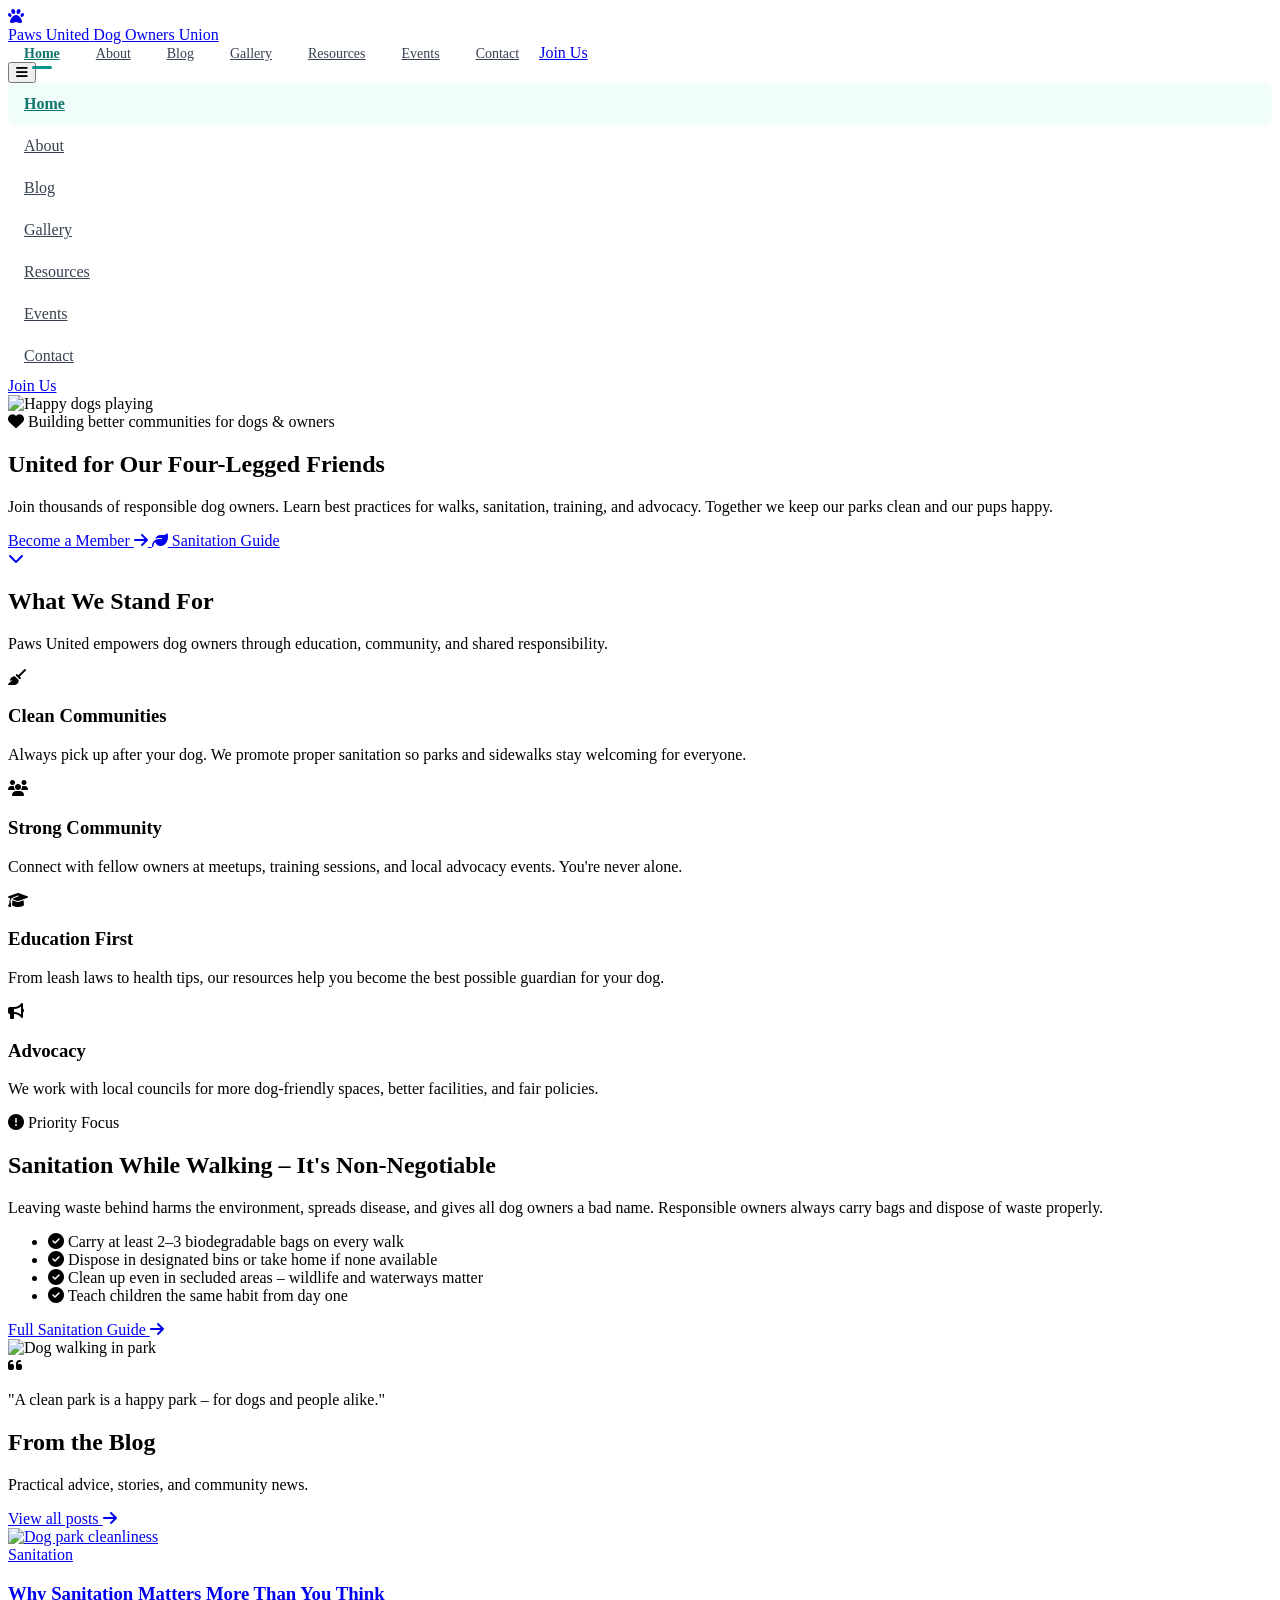
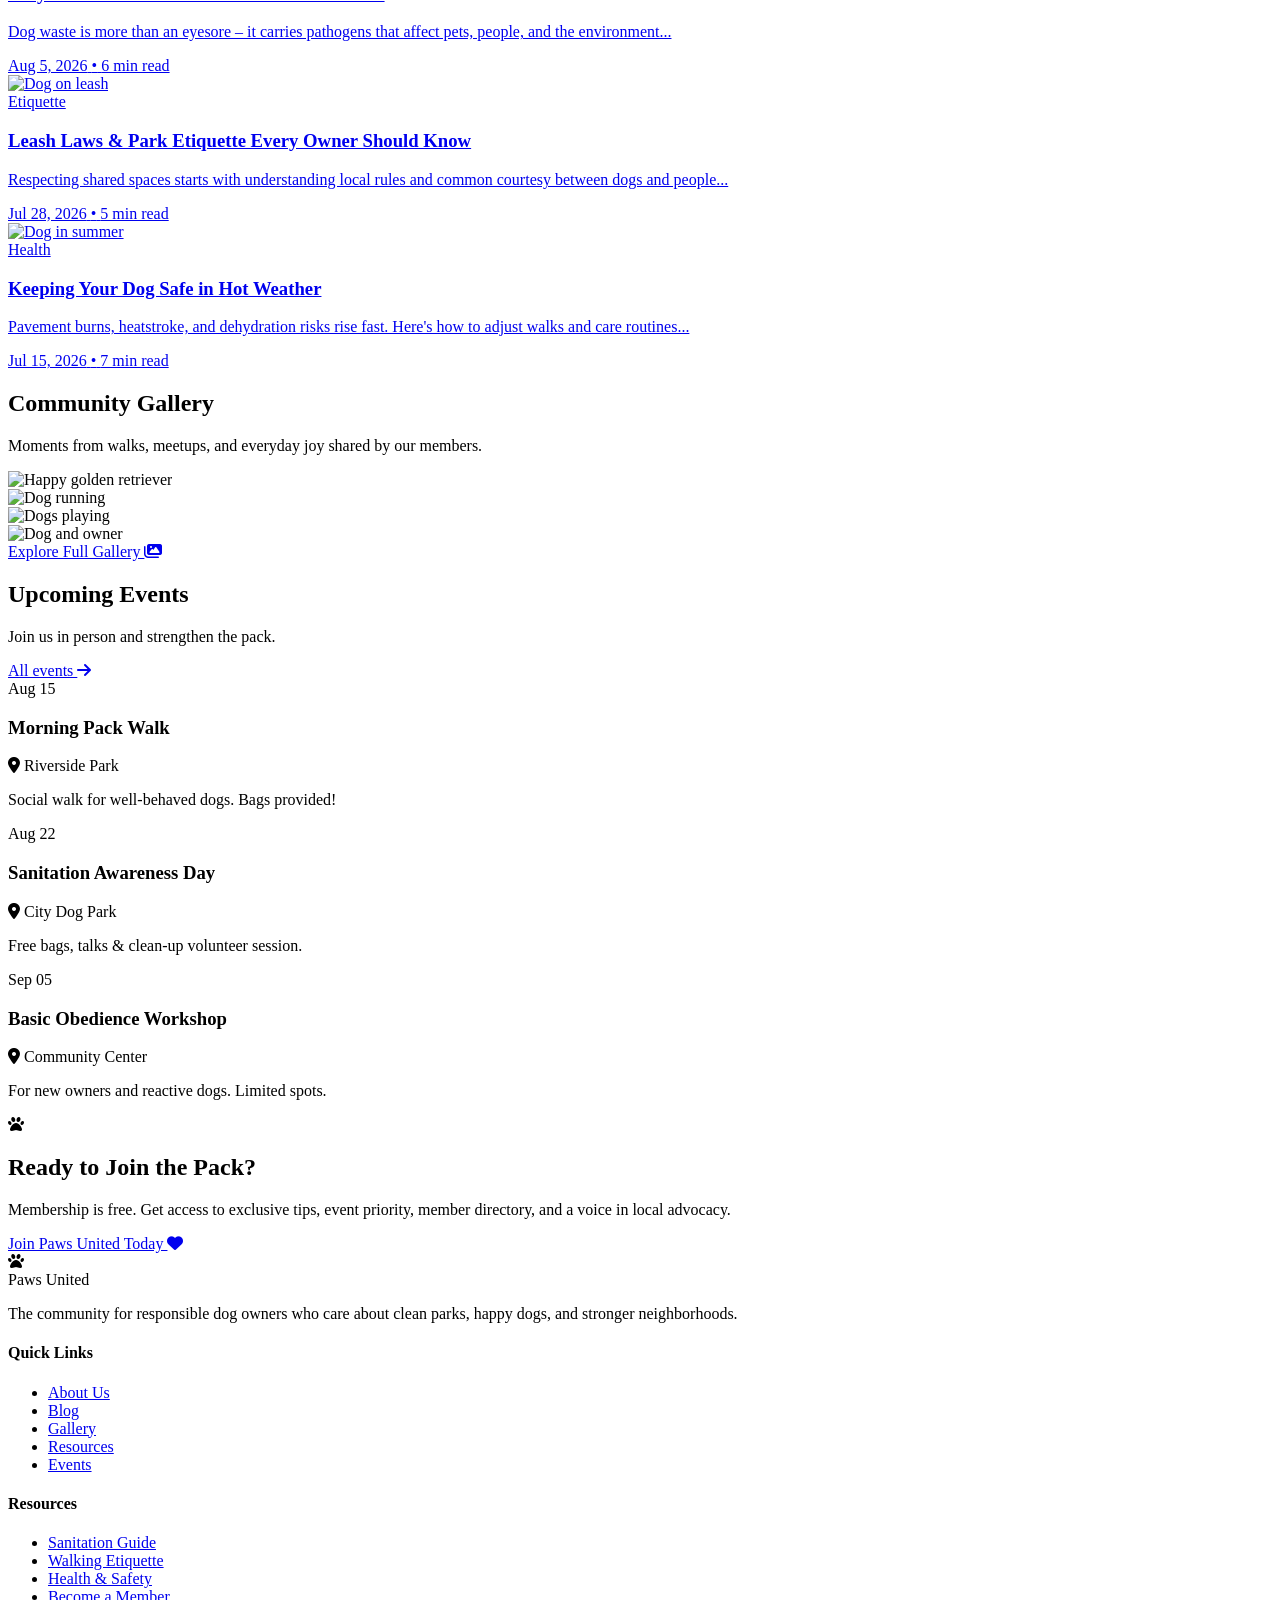
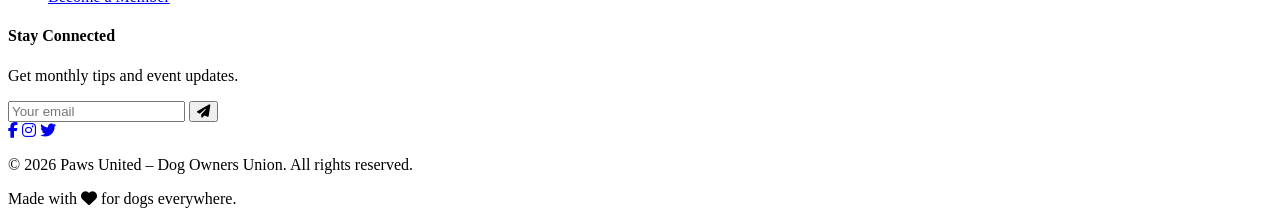
==== index.html @ 854d89c9 "Add files via upload" ====
<!DOCTYPE html>
<html lang="en">
<head>
  <meta charset="UTF-8">
  <meta name="viewport" content="width=device-width, initial-scale=1.0">
  <title>Paws United – Dog Owners Union</title>
  <meta name="description" content="Paws United is the community for responsible dog owners. Tips on sanitation, walking etiquette, events, gallery and more.">
  <script src="https://cdn.tailwindcss.com"></script>
  <link rel="stylesheet" href="https://cdnjs.cloudflare.com/ajax/libs/font-awesome/6.5.1/css/all.min.css">
  <link href="https://fonts.googleapis.com/css2?family=Poppins:wght@300;400;500;600;700&family=Playfair+Display:wght@600;700&display=swap" rel="stylesheet">
  <script>
    tailwind.config = {
      theme: {
        extend: {
          colors: {
            paw: {
              50: '#f0fdfa',
              100: '#ccfbf1',
              500: '#14b8a6',
              600: '#0d9488',
              700: '#0f766e',
              800: '#115e59',
              900: '#134e4a',
            },
            warm: {
              400: '#fb923c',
              500: '#f97316',
              600: '#ea580c',
            }
          },
          fontFamily: {
            sans: ['Poppins', 'sans-serif'],
            display: ['Playfair Display', 'serif'],
          }
        }
      }
    }
  </script>
  <link rel="stylesheet" href="css/styles.css">
</head>
<body class="font-sans bg-gray-50 text-gray-800 antialiased">
  <!-- Navigation -->
  <header id="navbar" class="fixed top-0 left-0 right-0 z-50 transition-all duration-300 bg-white/95 backdrop-blur-md shadow-sm">
    <div class="max-w-7xl mx-auto px-4 sm:px-6 lg:px-8">
      <div class="flex items-center justify-between h-16 md:h-20">
        <!-- Logo -->
        <a href="index.html" class="flex items-center gap-2 group">
          <div class="w-10 h-10 md:w-12 md:h-12 bg-gradient-to-br from-paw-500 to-paw-700 rounded-full flex items-center justify-center shadow-md group-hover:scale-105 transition-transform">
            <i class="fas fa-paw text-white text-lg md:text-xl"></i>
          </div>
          <div>
            <span class="font-display text-xl md:text-2xl font-bold text-paw-800">Paws United</span>
            <span class="hidden sm:block text-xs text-paw-600 -mt-1">Dog Owners Union</span>
          </div>
        </a>

        <!-- Desktop Nav -->
        <nav class="hidden lg:flex items-center gap-1">
          <a href="index.html" class="nav-link active">Home</a>
          <a href="about.html" class="nav-link">About</a>
          <a href="blog.html" class="nav-link">Blog</a>
          <a href="gallery.html" class="nav-link">Gallery</a>
          <a href="resources.html" class="nav-link">Resources</a>
          <a href="events.html" class="nav-link">Events</a>
          <a href="contact.html" class="nav-link">Contact</a>
          <a href="join.html" class="ml-3 px-5 py-2.5 bg-warm-500 hover:bg-warm-600 text-white font-medium rounded-full shadow-md hover:shadow-lg transition-all duration-200">Join Us</a>
        </nav>

        <!-- Mobile menu button -->
        <button id="menu-btn" class="lg:hidden p-2 rounded-lg text-paw-700 hover:bg-paw-50 focus:outline-none" aria-label="Toggle menu">
          <i class="fas fa-bars text-2xl"></i>
        </button>
      </div>
    </div>

    <!-- Mobile Nav -->
    <div id="mobile-menu" class="lg:hidden hidden bg-white border-t border-gray-100 shadow-lg">
      <div class="px-4 py-3 space-y-1">
        <a href="index.html" class="mobile-nav-link active">Home</a>
        <a href="about.html" class="mobile-nav-link">About</a>
        <a href="blog.html" class="mobile-nav-link">Blog</a>
        <a href="gallery.html" class="mobile-nav-link">Gallery</a>
        <a href="resources.html" class="mobile-nav-link">Resources</a>
        <a href="events.html" class="mobile-nav-link">Events</a>
        <a href="contact.html" class="mobile-nav-link">Contact</a>
        <a href="join.html" class="block mt-3 text-center px-5 py-3 bg-warm-500 hover:bg-warm-600 text-white font-medium rounded-full">Join Us</a>
      </div>
    </div>
  </header>

  <!-- Hero Section -->
  <section class="relative pt-20 md:pt-24 min-h-[90vh] flex items-center overflow-hidden">
    <div class="absolute inset-0 z-0">
      <img src="https://images.unsplash.com/photo-1548199973-03cce0bbc87b?auto=format&fit=crop&w=1920&q=80" alt="Happy dogs playing" class="w-full h-full object-cover">
      <div class="absolute inset-0 bg-gradient-to-r from-paw-900/85 via-paw-800/70 to-transparent"></div>
    </div>
    
    <div class="relative z-10 max-w-7xl mx-auto px-4 sm:px-6 lg:px-8 py-16 md:py-24">
      <div class="max-w-2xl">
        <span class="inline-block px-4 py-1.5 mb-6 text-sm font-medium bg-warm-500/20 text-warm-400 rounded-full border border-warm-400/30 backdrop-blur-sm">
          <i class="fas fa-heart mr-1"></i> Building better communities for dogs & owners
        </span>
        <h1 class="font-display text-4xl sm:text-5xl md:text-6xl lg:text-7xl font-bold text-white leading-tight mb-6">
          United for Our <span class="text-warm-400">Four-Legged</span> Friends
        </h1>
        <p class="text-lg md:text-xl text-paw-100 mb-8 leading-relaxed">
          Join thousands of responsible dog owners. Learn best practices for walks, sanitation, training, and advocacy. Together we keep our parks clean and our pups happy.
        </p>
        <div class="flex flex-wrap gap-4">
          <a href="join.html" class="inline-flex items-center gap-2 px-8 py-4 bg-warm-500 hover:bg-warm-600 text-white font-semibold rounded-full shadow-xl hover:shadow-2xl transition-all duration-300 transform hover:-translate-y-0.5">
            Become a Member <i class="fas fa-arrow-right"></i>
          </a>
          <a href="resources.html#sanitation" class="inline-flex items-center gap-2 px-8 py-4 bg-white/10 hover:bg-white/20 text-white font-semibold rounded-full border border-white/30 backdrop-blur-sm transition-all duration-300">
            <i class="fas fa-leaf"></i> Sanitation Guide
          </a>
        </div>
      </div>
    </div>

    <!-- Scroll indicator -->
    <div class="absolute bottom-8 left-1/2 -translate-x-1/2 z-10 animate-bounce">
      <a href="#mission" class="text-white/70 hover:text-white">
        <i class="fas fa-chevron-down text-2xl"></i>
      </a>
    </div>
  </section>

  <!-- Mission Highlights -->
  <section id="mission" class="py-16 md:py-24 bg-white">
    <div class="max-w-7xl mx-auto px-4 sm:px-6 lg:px-8">
      <div class="text-center max-w-3xl mx-auto mb-14">
        <h2 class="font-display text-3xl md:text-4xl font-bold text-paw-900 mb-4">What We Stand For</h2>
        <p class="text-gray-600 text-lg">Paws United empowers dog owners through education, community, and shared responsibility.</p>
      </div>

      <div class="grid sm:grid-cols-2 lg:grid-cols-4 gap-6 md:gap-8">
        <!-- Card 1 -->
        <div class="group bg-paw-50 rounded-2xl p-6 md:p-8 hover:shadow-xl transition-all duration-300 border border-paw-100 hover:border-paw-300">
          <div class="w-14 h-14 bg-paw-500 rounded-xl flex items-center justify-center mb-5 group-hover:scale-110 transition-transform shadow-lg">
            <i class="fas fa-broom text-white text-2xl"></i>
          </div>
          <h3 class="text-xl font-semibold text-paw-900 mb-3">Clean Communities</h3>
          <p class="text-gray-600 leading-relaxed">Always pick up after your dog. We promote proper sanitation so parks and sidewalks stay welcoming for everyone.</p>
        </div>

        <!-- Card 2 -->
        <div class="group bg-amber-50 rounded-2xl p-6 md:p-8 hover:shadow-xl transition-all duration-300 border border-amber-100 hover:border-amber-300">
          <div class="w-14 h-14 bg-warm-500 rounded-xl flex items-center justify-center mb-5 group-hover:scale-110 transition-transform shadow-lg">
            <i class="fas fa-users text-white text-2xl"></i>
          </div>
          <h3 class="text-xl font-semibold text-paw-900 mb-3">Strong Community</h3>
          <p class="text-gray-600 leading-relaxed">Connect with fellow owners at meetups, training sessions, and local advocacy events. You're never alone.</p>
        </div>

        <!-- Card 3 -->
        <div class="group bg-sky-50 rounded-2xl p-6 md:p-8 hover:shadow-xl transition-all duration-300 border border-sky-100 hover:border-sky-300">
          <div class="w-14 h-14 bg-sky-500 rounded-xl flex items-center justify-center mb-5 group-hover:scale-110 transition-transform shadow-lg">
            <i class="fas fa-graduation-cap text-white text-2xl"></i>
          </div>
          <h3 class="text-xl font-semibold text-paw-900 mb-3">Education First</h3>
          <p class="text-gray-600 leading-relaxed">From leash laws to health tips, our resources help you become the best possible guardian for your dog.</p>
        </div>

        <!-- Card 4 -->
        <div class="group bg-rose-50 rounded-2xl p-6 md:p-8 hover:shadow-xl transition-all duration-300 border border-rose-100 hover:border-rose-300">
          <div class="w-14 h-14 bg-rose-500 rounded-xl flex items-center justify-center mb-5 group-hover:scale-110 transition-transform shadow-lg">
            <i class="fas fa-bullhorn text-white text-2xl"></i>
          </div>
          <h3 class="text-xl font-semibold text-paw-900 mb-3">Advocacy</h3>
          <p class="text-gray-600 leading-relaxed">We work with local councils for more dog-friendly spaces, better facilities, and fair policies.</p>
        </div>
      </div>
    </div>
  </section>

  <!-- Featured: Sanitation Spotlight -->
  <section class="py-16 md:py-20 bg-gradient-to-br from-paw-800 to-paw-900 text-white overflow-hidden relative">
    <div class="absolute top-0 right-0 w-96 h-96 bg-paw-600/20 rounded-full -translate-y-1/2 translate-x-1/3 blur-3xl"></div>
    <div class="max-w-7xl mx-auto px-4 sm:px-6 lg:px-8 relative">
      <div class="grid lg:grid-cols-2 gap-12 items-center">
        <div>
          <span class="inline-flex items-center gap-2 px-3 py-1 bg-white/10 rounded-full text-sm font-medium mb-4">
            <i class="fas fa-exclamation-circle text-warm-400"></i> Priority Focus
          </span>
          <h2 class="font-display text-3xl md:text-4xl font-bold mb-6">Sanitation While Walking – It's Non-Negotiable</h2>
          <p class="text-paw-100 text-lg mb-6 leading-relaxed">
            Leaving waste behind harms the environment, spreads disease, and gives all dog owners a bad name. Responsible owners always carry bags and dispose of waste properly.
          </p>
          <ul class="space-y-3 mb-8">
            <li class="flex items-start gap-3">
              <i class="fas fa-check-circle text-warm-400 mt-1"></i>
              <span>Carry at least 2–3 biodegradable bags on every walk</span>
            </li>
            <li class="flex items-start gap-3">
              <i class="fas fa-check-circle text-warm-400 mt-1"></i>
              <span>Dispose in designated bins or take home if none available</span>
            </li>
            <li class="flex items-start gap-3">
              <i class="fas fa-check-circle text-warm-400 mt-1"></i>
              <span>Clean up even in secluded areas – wildlife and waterways matter</span>
            </li>
            <li class="flex items-start gap-3">
              <i class="fas fa-check-circle text-warm-400 mt-1"></i>
              <span>Teach children the same habit from day one</span>
            </li>
          </ul>
          <a href="resources.html#sanitation" class="inline-flex items-center gap-2 px-6 py-3 bg-warm-500 hover:bg-warm-600 text-white font-semibold rounded-full transition-all">
            Full Sanitation Guide <i class="fas fa-arrow-right"></i>
          </a>
        </div>
        <div class="relative">
          <img src="https://images.unsplash.com/photo-1601758228041-f3b2795255f1?auto=format&fit=crop&w=800&q=80" alt="Dog walking in park" class="rounded-2xl shadow-2xl w-full object-cover aspect-[4/3]">
          <div class="absolute -bottom-6 -left-6 bg-white text-paw-900 p-5 rounded-xl shadow-xl max-w-xs hidden md:block">
            <div class="flex items-center gap-3">
              <div class="w-12 h-12 bg-paw-100 rounded-full flex items-center justify-center">
                <i class="fas fa-quote-left text-paw-600"></i>
              </div>
              <p class="text-sm font-medium">"A clean park is a happy park – for dogs and people alike."</p>
            </div>
          </div>
        </div>
      </div>
    </div>
  </section>

  <!-- Latest from Blog -->
  <section class="py-16 md:py-24 bg-gray-50">
    <div class="max-w-7xl mx-auto px-4 sm:px-6 lg:px-8">
      <div class="flex flex-col sm:flex-row sm:items-end justify-between gap-4 mb-12">
        <div>
          <h2 class="font-display text-3xl md:text-4xl font-bold text-paw-900 mb-2">From the Blog</h2>
          <p class="text-gray-600">Practical advice, stories, and community news.</p>
        </div>
        <a href="blog.html" class="inline-flex items-center gap-2 text-paw-600 hover:text-paw-800 font-semibold">
          View all posts <i class="fas fa-arrow-right"></i>
        </a>
      </div>

      <div class="grid md:grid-cols-2 lg:grid-cols-3 gap-8">
        <!-- Post 1 -->
        <article class="bg-white rounded-2xl overflow-hidden shadow-md hover:shadow-xl transition-shadow duration-300 group">
          <a href="blog/sanitation-matters.html" class="block">
            <div class="aspect-[16/10] overflow-hidden">
              <img src="https://images.unsplash.com/photo-1587300003388-59208cc962cb?auto=format&fit=crop&w=800&q=80" alt="Dog park cleanliness" class="w-full h-full object-cover group-hover:scale-105 transition-transform duration-500">
            </div>
            <div class="p-6">
              <span class="text-xs font-semibold text-paw-600 uppercase tracking-wider">Sanitation</span>
              <h3 class="mt-2 text-xl font-semibold text-gray-900 group-hover:text-paw-700 transition-colors">Why Sanitation Matters More Than You Think</h3>
              <p class="mt-3 text-gray-600 line-clamp-2">Dog waste is more than an eyesore – it carries pathogens that affect pets, people, and the environment...</p>
              <div class="mt-4 flex items-center text-sm text-gray-500">
                <span>Aug 5, 2026</span>
                <span class="mx-2">•</span>
                <span>6 min read</span>
              </div>
            </div>
          </a>
        </article>

        <!-- Post 2 -->
        <article class="bg-white rounded-2xl overflow-hidden shadow-md hover:shadow-xl transition-shadow duration-300 group">
          <a href="blog/leash-etiquette.html" class="block">
            <div class="aspect-[16/10] overflow-hidden">
              <img src="https://images.unsplash.com/photo-1530281700549-e82e7bf110d6?auto=format&fit=crop&w=800&q=80" alt="Dog on leash" class="w-full h-full object-cover group-hover:scale-105 transition-transform duration-500">
            </div>
            <div class="p-6">
              <span class="text-xs font-semibold text-warm-600 uppercase tracking-wider">Etiquette</span>
              <h3 class="mt-2 text-xl font-semibold text-gray-900 group-hover:text-paw-700 transition-colors">Leash Laws & Park Etiquette Every Owner Should Know</h3>
              <p class="mt-3 text-gray-600 line-clamp-2">Respecting shared spaces starts with understanding local rules and common courtesy between dogs and people...</p>
              <div class="mt-4 flex items-center text-sm text-gray-500">
                <span>Jul 28, 2026</span>
                <span class="mx-2">•</span>
                <span>5 min read</span>
              </div>
            </div>
          </a>
        </article>

        <!-- Post 3 -->
        <article class="bg-white rounded-2xl overflow-hidden shadow-md hover:shadow-xl transition-shadow duration-300 group">
          <a href="blog/summer-care.html" class="block">
            <div class="aspect-[16/10] overflow-hidden">
              <img src="https://images.unsplash.com/photo-1477884213360-7e9d7dcc1e48?auto=format&fit=crop&w=800&q=80" alt="Dog in summer" class="w-full h-full object-cover group-hover:scale-105 transition-transform duration-500">
            </div>
            <div class="p-6">
              <span class="text-xs font-semibold text-sky-600 uppercase tracking-wider">Health</span>
              <h3 class="mt-2 text-xl font-semibold text-gray-900 group-hover:text-paw-700 transition-colors">Keeping Your Dog Safe in Hot Weather</h3>
              <p class="mt-3 text-gray-600 line-clamp-2">Pavement burns, heatstroke, and dehydration risks rise fast. Here's how to adjust walks and care routines...</p>
              <div class="mt-4 flex items-center text-sm text-gray-500">
                <span>Jul 15, 2026</span>
                <span class="mx-2">•</span>
                <span>7 min read</span>
              </div>
            </div>
          </a>
        </article>
      </div>
    </div>
  </section>

  <!-- Gallery Teaser -->
  <section class="py-16 md:py-20 bg-white">
    <div class="max-w-7xl mx-auto px-4 sm:px-6 lg:px-8">
      <div class="text-center mb-12">
        <h2 class="font-display text-3xl md:text-4xl font-bold text-paw-900 mb-3">Community Gallery</h2>
        <p class="text-gray-600 text-lg max-w-2xl mx-auto">Moments from walks, meetups, and everyday joy shared by our members.</p>
      </div>

      <div class="grid grid-cols-2 md:grid-cols-4 gap-3 md:gap-4">
        <div class="relative group overflow-hidden rounded-xl aspect-square">
          <img src="https://images.unsplash.com/photo-1587300003388-59208cc962cb?auto=format&fit=crop&w=600&q=80" alt="Happy golden retriever" class="w-full h-full object-cover group-hover:scale-110 transition-transform duration-500">
          <div class="absolute inset-0 bg-black/0 group-hover:bg-black/30 transition-colors"></div>
        </div>
        <div class="relative group overflow-hidden rounded-xl aspect-square">
          <img src="https://images.unsplash.com/photo-1530281700549-e82e7bf110d6?auto=format&fit=crop&w=600&q=80" alt="Dog running" class="w-full h-full object-cover group-hover:scale-110 transition-transform duration-500">
          <div class="absolute inset-0 bg-black/0 group-hover:bg-black/30 transition-colors"></div>
        </div>
        <div class="relative group overflow-hidden rounded-xl aspect-square md:col-span-1">
          <img src="https://images.unsplash.com/photo-1548199973-03cce0bbc87b?auto=format&fit=crop&w=600&q=80" alt="Dogs playing" class="w-full h-full object-cover group-hover:scale-110 transition-transform duration-500">
          <div class="absolute inset-0 bg-black/0 group-hover:bg-black/30 transition-colors"></div>
        </div>
        <div class="relative group overflow-hidden rounded-xl aspect-square">
          <img src="https://images.unsplash.com/photo-1601758228041-f3b2795255f1?auto=format&fit=crop&w=600&q=80" alt="Dog and owner" class="w-full h-full object-cover group-hover:scale-110 transition-transform duration-500">
          <div class="absolute inset-0 bg-black/0 group-hover:bg-black/30 transition-colors"></div>
        </div>
      </div>

      <div class="text-center mt-10">
        <a href="gallery.html" class="inline-flex items-center gap-2 px-8 py-3.5 border-2 border-paw-600 text-paw-700 hover:bg-paw-600 hover:text-white font-semibold rounded-full transition-all duration-300">
          Explore Full Gallery <i class="fas fa-images"></i>
        </a>
      </div>
    </div>
  </section>

  <!-- Upcoming Events Preview -->
  <section class="py-16 md:py-20 bg-paw-50">
    <div class="max-w-7xl mx-auto px-4 sm:px-6 lg:px-8">
      <div class="flex flex-col sm:flex-row sm:items-end justify-between gap-4 mb-10">
        <div>
          <h2 class="font-display text-3xl md:text-4xl font-bold text-paw-900 mb-2">Upcoming Events</h2>
          <p class="text-gray-600">Join us in person and strengthen the pack.</p>
        </div>
        <a href="events.html" class="text-paw-600 hover:text-paw-800 font-semibold inline-flex items-center gap-2">
          All events <i class="fas fa-arrow-right"></i>
        </a>
      </div>

      <div class="grid md:grid-cols-3 gap-6">
        <div class="bg-white rounded-2xl p-6 shadow-md border border-paw-100 hover:shadow-lg transition-shadow">
          <div class="flex items-start gap-4">
            <div class="flex-shrink-0 w-14 h-14 bg-paw-100 rounded-xl flex flex-col items-center justify-center text-paw-700">
              <span class="text-xs font-bold uppercase">Aug</span>
              <span class="text-xl font-bold">15</span>
            </div>
            <div>
              <h3 class="font-semibold text-lg text-gray-900">Morning Pack Walk</h3>
              <p class="text-sm text-gray-500 mt-1"><i class="fas fa-map-marker-alt mr-1"></i> Riverside Park</p>
              <p class="text-sm text-gray-600 mt-2">Social walk for well-behaved dogs. Bags provided!</p>
            </div>
          </div>
        </div>

        <div class="bg-white rounded-2xl p-6 shadow-md border border-paw-100 hover:shadow-lg transition-shadow">
          <div class="flex items-start gap-4">
            <div class="flex-shrink-0 w-14 h-14 bg-warm-100 rounded-xl flex flex-col items-center justify-center text-warm-700">
              <span class="text-xs font-bold uppercase">Aug</span>
              <span class="text-xl font-bold">22</span>
            </div>
            <div>
              <h3 class="font-semibold text-lg text-gray-900">Sanitation Awareness Day</h3>
              <p class="text-sm text-gray-500 mt-1"><i class="fas fa-map-marker-alt mr-1"></i> City Dog Park</p>
              <p class="text-sm text-gray-600 mt-2">Free bags, talks & clean-up volunteer session.</p>
            </div>
          </div>
        </div>

        <div class="bg-white rounded-2xl p-6 shadow-md border border-paw-100 hover:shadow-lg transition-shadow">
          <div class="flex items-start gap-4">
            <div class="flex-shrink-0 w-14 h-14 bg-sky-100 rounded-xl flex flex-col items-center justify-center text-sky-700">
              <span class="text-xs font-bold uppercase">Sep</span>
              <span class="text-xl font-bold">05</span>
            </div>
            <div>
              <h3 class="font-semibold text-lg text-gray-900">Basic Obedience Workshop</h3>
              <p class="text-sm text-gray-500 mt-1"><i class="fas fa-map-marker-alt mr-1"></i> Community Center</p>
              <p class="text-sm text-gray-600 mt-2">For new owners and reactive dogs. Limited spots.</p>
            </div>
          </div>
        </div>
      </div>
    </div>
  </section>

  <!-- CTA Join -->
  <section class="py-16 md:py-24 bg-gradient-to-r from-paw-600 to-paw-800 text-white">
    <div class="max-w-4xl mx-auto px-4 text-center">
      <i class="fas fa-paw text-4xl mb-6 opacity-80"></i>
      <h2 class="font-display text-3xl md:text-5xl font-bold mb-6">Ready to Join the Pack?</h2>
      <p class="text-xl text-paw-100 mb-10 max-w-2xl mx-auto">Membership is free. Get access to exclusive tips, event priority, member directory, and a voice in local advocacy.</p>
      <a href="join.html" class="inline-flex items-center gap-3 px-10 py-4 bg-white text-paw-800 font-bold rounded-full shadow-xl hover:bg-paw-50 transition-all text-lg">
        Join Paws United Today <i class="fas fa-heart text-warm-500"></i>
      </a>
    </div>
  </section>

  <!-- Footer -->
  <footer class="bg-paw-900 text-paw-100 pt-16 pb-8">
    <div class="max-w-7xl mx-auto px-4 sm:px-6 lg:px-8">
      <div class="grid grid-cols-1 md:grid-cols-2 lg:grid-cols-4 gap-10 mb-12">
        <div>
          <div class="flex items-center gap-2 mb-4">
            <div class="w-10 h-10 bg-paw-500 rounded-full flex items-center justify-center">
              <i class="fas fa-paw text-white"></i>
            </div>
            <span class="font-display text-xl font-bold text-white">Paws United</span>
          </div>
          <p class="text-paw-300 text-sm leading-relaxed">The community for responsible dog owners who care about clean parks, happy dogs, and stronger neighborhoods.</p>
        </div>
        <div>
          <h4 class="font-semibold text-white mb-4">Quick Links</h4>
          <ul class="space-y-2 text-sm">
            <li><a href="about.html" class="hover:text-white transition-colors">About Us</a></li>
            <li><a href="blog.html" class="hover:text-white transition-colors">Blog</a></li>
            <li><a href="gallery.html" class="hover:text-white transition-colors">Gallery</a></li>
            <li><a href="resources.html" class="hover:text-white transition-colors">Resources</a></li>
            <li><a href="events.html" class="hover:text-white transition-colors">Events</a></li>
          </ul>
        </div>
        <div>
          <h4 class="font-semibold text-white mb-4">Resources</h4>
          <ul class="space-y-2 text-sm">
            <li><a href="resources.html#sanitation" class="hover:text-white transition-colors">Sanitation Guide</a></li>
            <li><a href="resources.html#walking" class="hover:text-white transition-colors">Walking Etiquette</a></li>
            <li><a href="resources.html#health" class="hover:text-white transition-colors">Health & Safety</a></li>
            <li><a href="join.html" class="hover:text-white transition-colors">Become a Member</a></li>
          </ul>
        </div>
        <div>
          <h4 class="font-semibold text-white mb-4">Stay Connected</h4>
          <p class="text-sm text-paw-300 mb-4">Get monthly tips and event updates.</p>
          <form class="flex gap-2" onsubmit="event.preventDefault(); alert('Thanks for subscribing!');">
            <input type="email" placeholder="Your email" required class="flex-1 px-4 py-2.5 rounded-lg bg-paw-800 border border-paw-700 text-white placeholder-paw-400 focus:outline-none focus:ring-2 focus:ring-paw-500 text-sm">
            <button type="submit" class="px-4 py-2.5 bg-warm-500 hover:bg-warm-600 rounded-lg text-white transition-colors">
              <i class="fas fa-paper-plane"></i>
            </button>
          </form>
          <div class="flex gap-4 mt-6">
            <a href="#" class="w-10 h-10 rounded-full bg-paw-800 hover:bg-paw-700 flex items-center justify-center transition-colors"><i class="fab fa-facebook-f"></i></a>
            <a href="#" class="w-10 h-10 rounded-full bg-paw-800 hover:bg-paw-700 flex items-center justify-center transition-colors"><i class="fab fa-instagram"></i></a>
            <a href="#" class="w-10 h-10 rounded-full bg-paw-800 hover:bg-paw-700 flex items-center justify-center transition-colors"><i class="fab fa-twitter"></i></a>
          </div>
        </div>
      </div>
      <div class="border-t border-paw-800 pt-8 flex flex-col sm:flex-row justify-between items-center gap-4 text-sm text-paw-400">
        <p>&copy; 2026 Paws United – Dog Owners Union. All rights reserved.</p>
        <p>Made with <i class="fas fa-heart text-warm-500"></i> for dogs everywhere.</p>
      </div>
    </div>
  </footer>

  <script src="js/main.js"></script>
</body>
</html>
---- css/styles.css ----
/* Custom styles beyond Tailwind */

.nav-link {
  padding: 0.5rem 1rem;
  font-size: 0.875rem;
  font-weight: 500;
  color: #374151;
  border-radius: 0.5rem;
  transition: color 0.2s;
  position: relative;
}

.nav-link:hover {
  color: #0f766e;
}

.nav-link.active {
  color: #0f766e;
  font-weight: 600;
}

.nav-link.active::after {
  content: '';
  position: absolute;
  bottom: 0;
  left: 50%;
  transform: translateX(-50%);
  width: 20px;
  height: 3px;
  background: #0d9488;
  border-radius: 9999px;
}

.mobile-nav-link {
  display: block;
  padding: 0.75rem 1rem;
  font-size: 1rem;
  font-weight: 500;
  color: #374151;
  border-radius: 0.5rem;
  transition: all 0.2s;
}

.mobile-nav-link:hover {
  background: #f0fdfa;
  color: #0f766e;
}

.mobile-nav-link.active {
  background: #f0fdfa;
  color: #0f766e;
  font-weight: 600;
}

/* Smooth scroll */
html {
  scroll-behavior: smooth;
}

/* Line clamp utility */
.line-clamp-2 {
  display: -webkit-box;
  -webkit-line-clamp: 2;
  -webkit-box-orient: vertical;
  overflow: hidden;
}

/* Gallery lightbox */
.lightbox {
  position: fixed;
  inset: 0;
  background: rgba(0, 0, 0, 0.92);
  z-index: 100;
  display: flex;
  align-items: center;
  justify-content: center;
  opacity: 0;
  pointer-events: none;
  transition: opacity 0.3s ease;
  padding: 1rem;
}

.lightbox.active {
  opacity: 1;
  pointer-events: auto;
}

.lightbox img {
  max-width: 90%;
  max-height: 85vh;
  object-fit: contain;
  border-radius: 12px;
  box-shadow: 0 25px 50px -12px rgb(0 0 0 / 0.5);
}

.lightbox-close {
  position: absolute;
  top: 1.25rem;
  right: 1.25rem;
  color: white;
  font-size: 1.5rem;
  cursor: pointer;
  background: rgba(255,255,255,0.15);
  width: 44px;
  height: 44px;
  border-radius: 50%;
  display: flex;
  align-items: center;
  justify-content: center;
  transition: background 0.2s;
  border: none;
}

.lightbox-close:hover {
  background: rgba(255,255,255,0.3);
}

/* Form focus */
input:focus, textarea:focus, select:focus {
  outline: none;
}

/* Hover lift */
.hover-lift {
  transition: transform 0.3s ease, box-shadow 0.3s ease;
}

.hover-lift:hover {
  transform: translateY(-4px);
}

/* Scrollbar */
::-webkit-scrollbar {
  width: 8px;
  height: 8px;
}

::-webkit-scrollbar-track {
  background: #f1f5f9;
}

::-webkit-scrollbar-thumb {
  background: #14b8a6;
  border-radius: 4px;
}

::-webkit-scrollbar-thumb:hover {
  background: #0d9488;
}

/* Blog content prose */
.prose h2 {
  font-size: 1.5rem;
  font-weight: 600;
  margin-top: 2rem;
  margin-bottom: 0.75rem;
  color: #134e4a;
}

.prose h3 {
  font-size: 1.25rem;
  font-weight: 600;
  margin-top: 1.5rem;
  margin-bottom: 0.5rem;
  color: #134e4a;
}

.prose p {
  margin-bottom: 1rem;
  line-height: 1.75;
  color: #374151;
}

.prose ul {
  list-style-type: disc;
  padding-left: 1.5rem;
  margin-bottom: 1rem;
}

.prose li {
  margin-bottom: 0.5rem;
  line-height: 1.6;
}

.prose a {
  color: #0d9488;
  text-decoration: underline;
}

.prose strong {
  font-weight: 600;
  color: #134e4a;
}
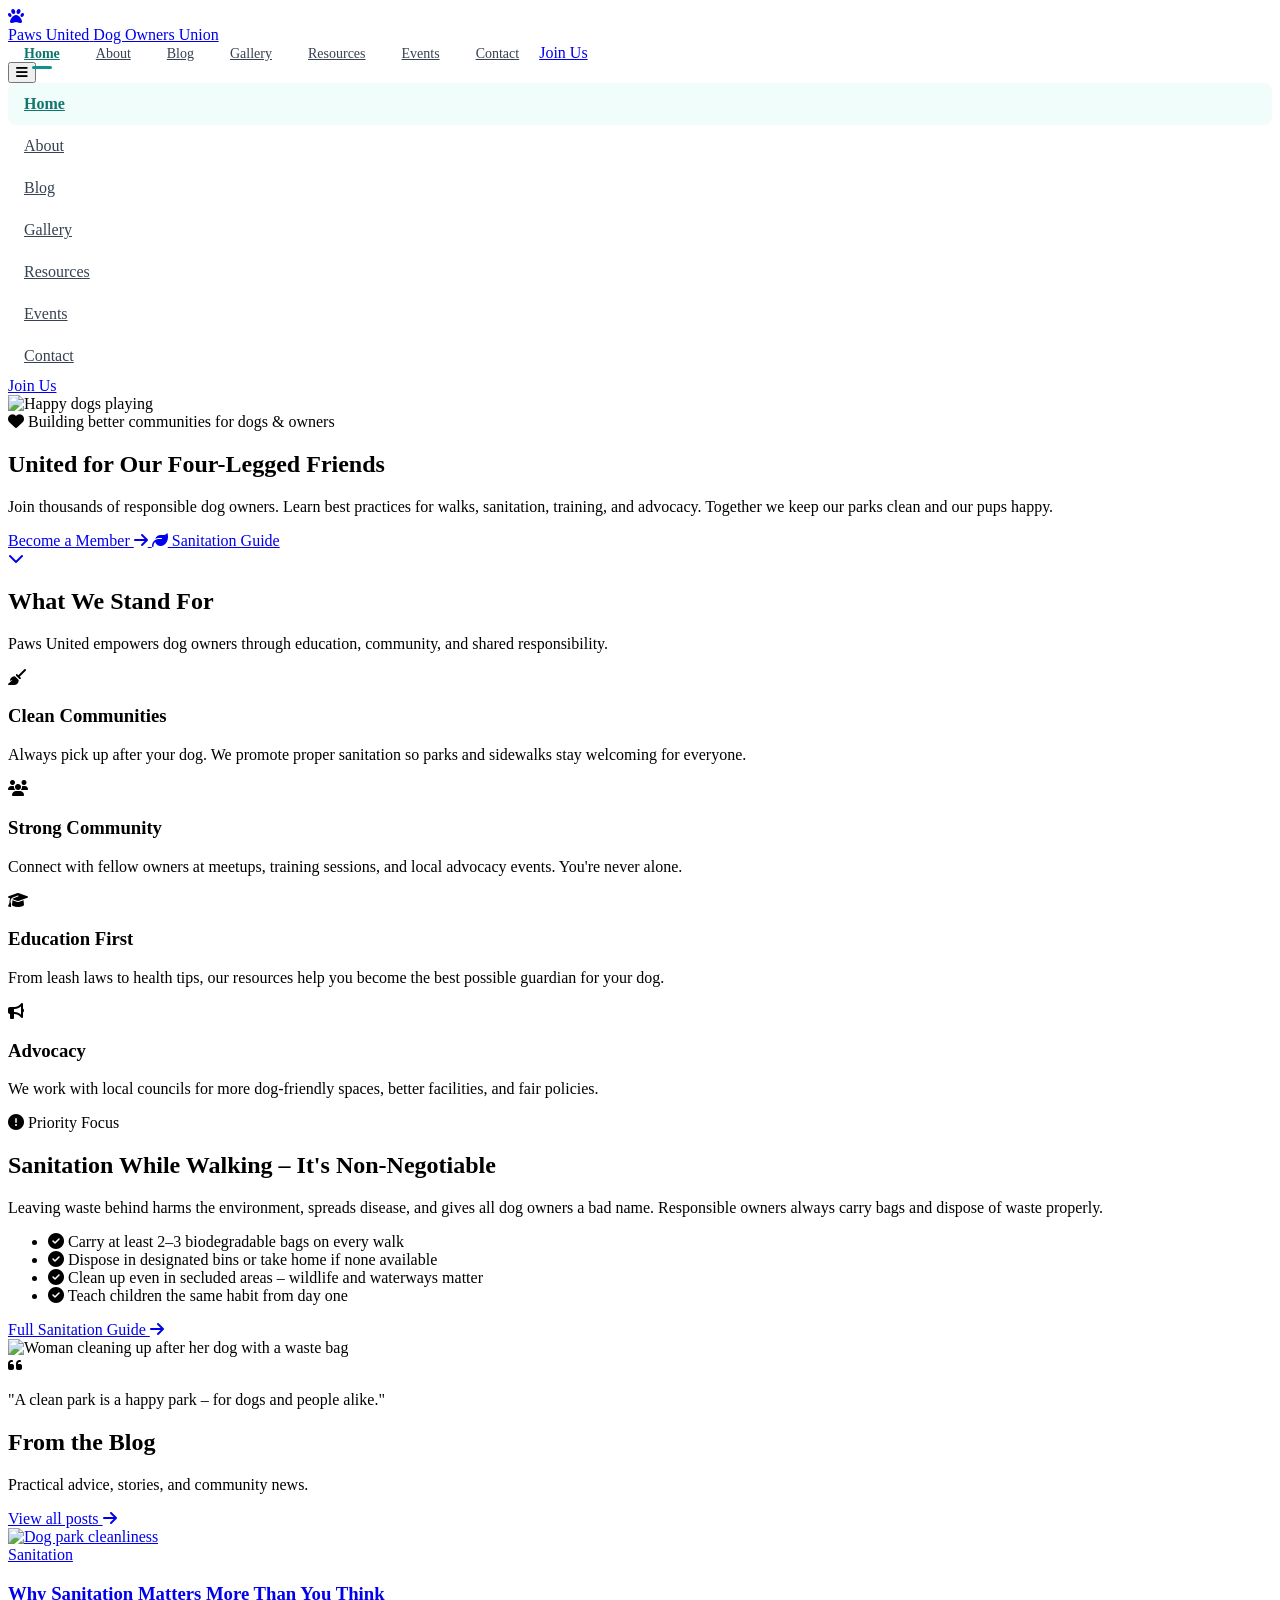
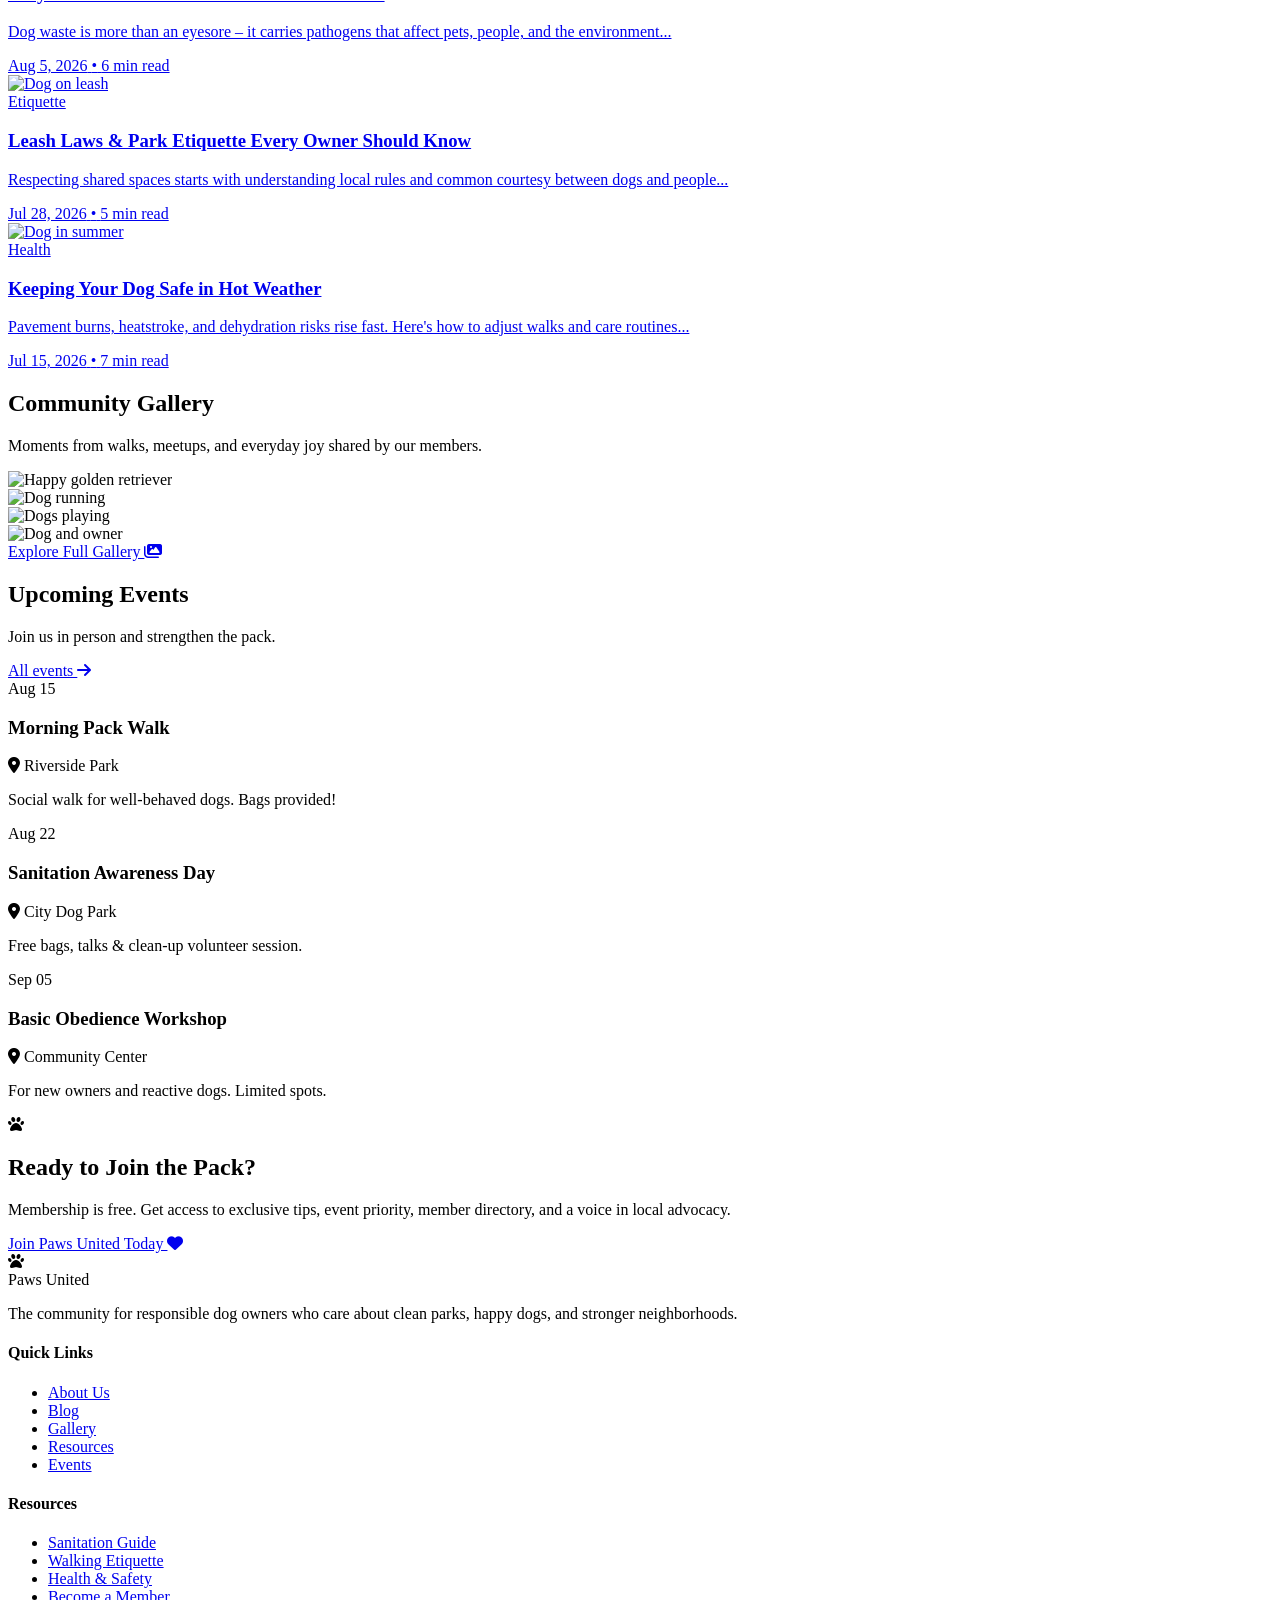
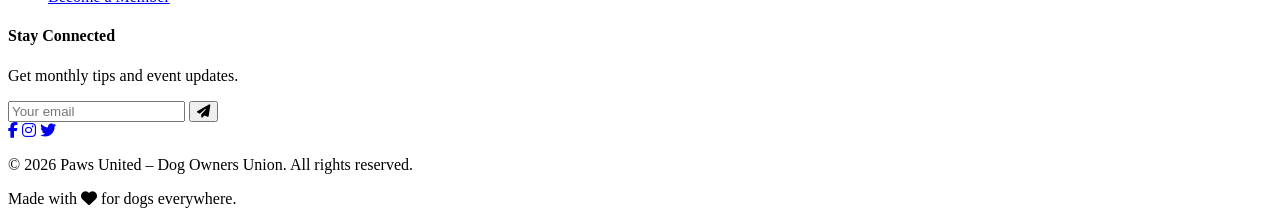
==== commit a73f3839: "Add files via upload" ====
--- a/index.html
+++ b/index.html
@@ -91,8 +91,8 @@
   <!-- Hero Section -->
   <section class="relative pt-20 md:pt-24 min-h-[90vh] flex items-center overflow-hidden">
     <div class="absolute inset-0 z-0">
-      <img src="https://images.unsplash.com/photo-1548199973-03cce0bbc87b?auto=format&fit=crop&w=1920&q=80" alt="Happy dogs playing" class="w-full h-full object-cover">
-      <div class="absolute inset-0 bg-gradient-to-r from-paw-900/85 via-paw-800/70 to-transparent"></div>
+      <img src="https://images.unsplash.com/photo-1548199973-03cce0bbc87b?auto=format&fit=crop&w=1920&q=80" alt="Happy dogs playing" class="w-full h-full object-cover object-center">
+      <div class="absolute inset-0 bg-gradient-to-r from-paw-900/65 via-paw-800/45 to-transparent"></div>
     </div>
     
     <div class="relative z-10 max-w-7xl mx-auto px-4 sm:px-6 lg:px-8 py-16 md:py-24">
@@ -209,7 +209,7 @@
           </a>
         </div>
         <div class="relative">
-          <img src="https://images.unsplash.com/photo-1601758228041-f3b2795255f1?auto=format&fit=crop&w=800&q=80" alt="Dog walking in park" class="rounded-2xl shadow-2xl w-full object-cover aspect-[4/3]">
+          <img src="images/sanitation-cleanup.png" alt="Woman cleaning up after her dog with a waste bag" class="rounded-2xl shadow-2xl w-full object-cover aspect-[4/3]">
           <div class="absolute -bottom-6 -left-6 bg-white text-paw-900 p-5 rounded-xl shadow-xl max-w-xs hidden md:block">
             <div class="flex items-center gap-3">
               <div class="w-12 h-12 bg-paw-100 rounded-full flex items-center justify-center">
